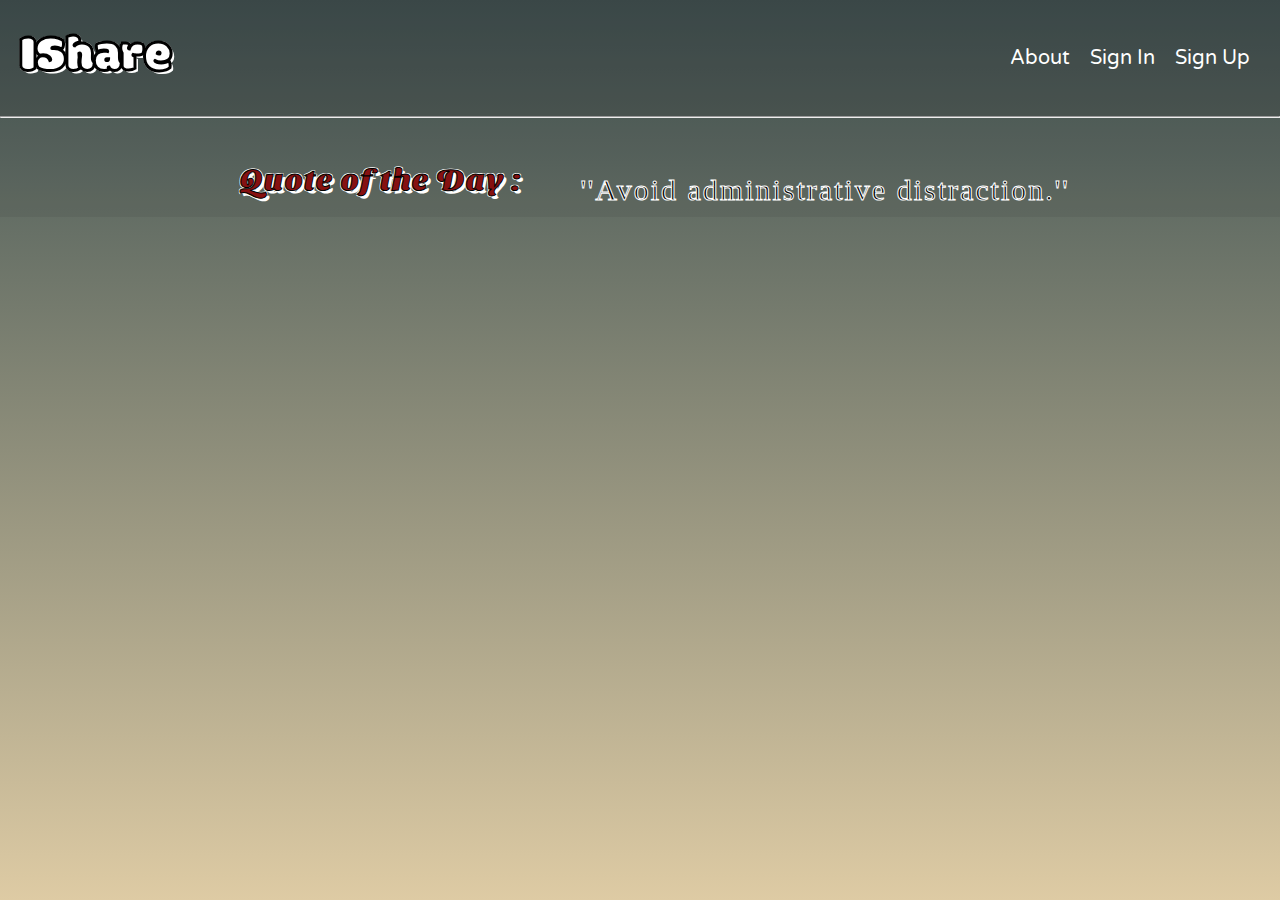
==== views/index.html @ 53212fd9 "Added Quote at Index" ====
<!DOCTYPE html>
<html lang="en">
<head>
    <meta charset="UTF-8">
    <meta name="viewport" content="width=device-width, initial-scale=1.0">
    <!-- Stylesheets -->
    <!-- Bootstrap CSS -->
    <link rel="stylesheet" href="https://cdn.jsdelivr.net/npm/bootstrap@4.5.3/dist/css/bootstrap.min.css" integrity="sha384-TX8t27EcRE3e/ihU7zmQxVncDAy5uIKz4rEkgIXeMed4M0jlfIDPvg6uqKI2xXr2" crossorigin="anonymous">
    <link rel="stylesheet" href="../assets/css/index.css">

    <!-- Fonts -->
        <link href="https://fonts.googleapis.com/css2?family=Cabin&family=Calligraffitti&family=Modak&display=swap" rel="stylesheet">
        <link href="https://fonts.googleapis.com/css2?family=Varela+Round&display=swap" rel="stylesheet">
        <link href="https://fonts.googleapis.com/css2?family=Sansita+Swashed:wght@600&display=swap" rel="stylesheet">

    <!-- Icons -->
        <link rel="stylesheet" href="https://cdnjs.cloudflare.com/ajax/libs/font-awesome/5.15.1/css/all.min.css" integrity="sha512-+4zCK9k+qNFUR5X+cKL9EIR+ZOhtIloNl9GIKS57V1MyNsYpYcUrUeQc9vNfzsWfV28IaLL3i96P9sdNyeRssA==" crossorigin="anonymous" />
        
    
    <title>IShare</title>
</head>
<body>
    
<div class="nav-container">
    <div class="logo">IShare</div>
    <div class="right-container">
        <div class="nav-common"><a href="../views/about.html">About</a></div>
        <div class="nav-common"><a href="../views/auth/login.html">Sign In</a></div>
        <div class="nav-common"><a href="../views/auth/signup.html">Sign Up</a></div>
    </div>
</div>
<hr>
<div class="quote-container">
    <div class="quote-content">
        <h2><strong>Quote of the Day :</strong></h2>
        <p class="quote">''Avoid administrative distraction.''</p>
    </div>
</div>


<script src="../assets/scripts/index.js"></script>
</body>
</html>
---- assets/css/index.css ----
html, body{
    margin: 0;
    height: 100%;
    background: #3E5151;  /* fallback for old browsers */
    background: -webkit-linear-gradient(to top, #DECBA4, #3E5151);  /* Chrome 10-25, Safari 5.1-6 */
    background: linear-gradient(to top, #DECBA4, #3E5151); /* W3C, IE 10+/ Edge, Firefox 16+, Chrome 26+, Opera 12+, Safari 7+ */

}

.nav-container{
    display: flex;
    flex-direction: row;
    justify-content: space-between;
    padding: 20px;
    background: rgba(51,51,51, 0.3) ;
    position: relative;
}

.logo{
    font-size: 30px;
    font-family: 'Modak', cursive;
    color: white;
    -webkit-text-stroke: 3px black;
    text-shadow:
       3px 3px 0 #fff,
     -1px -1px 0 #fff,  
      1px -1px 0 #fff,
      -1px 1px 0 #fff,
       1px 1px 0 #fff;
    font-size: 50px;
}

.right-container{
    display: flex;
    flex-direction: row;
    align-items: center;
}

.nav-common a{
    margin: 10px;
    color: black;
    text-decoration: none;
    font-size: 20px;
    color: white;
    font-family: 'Varela Round', sans-serif;
}

hr{
    background-color: black;
    margin: 0;
    /* border-top: 0; */
}

.quote-container{
    width: 100%;
    background-color: rgba(51,51,51, 0.1);
}

.quote-content{
    display: flex ;
    flex-direction: row;
    align-items: center;
    width: 100%;
    padding: 10px;
    justify-content: center;
}

.quote-content h2 strong{
    font-size: 30px;
    color: #861111;
    font-family: 'Sansita Swashed', cursive;
    -webkit-text-stroke: 1px black;
    text-shadow:
       3px 3px 0 #fff,
     -1px -1px 0 #fff,  
      1px -1px 0 #fff,
      -1px 1px 0 #fff;
    letter-spacing: 2px;
}

.quote-content h2{
    margin-bottom: 0;
    padding: 0;
    flex-basis: 25%;
    padding-left: 10px;
}

.quote-content p{
    font-family: 'Calligraffitti', cursive;
    font-size: 30px;
    color: black;
    -webkit-text-stroke: 1px white;
    /* text-shadow:
       3px 3px 0 #fff,
     -1px -1px 0 #fff,  
      1px -1px 0 #fff,
      -1px 1px 0 #fff,
       1px 1px 0 #fff; */
    letter-spacing: 2px;
    margin-bottom: 0;
    padding-top: 15px;
    padding-left: 20px;
}
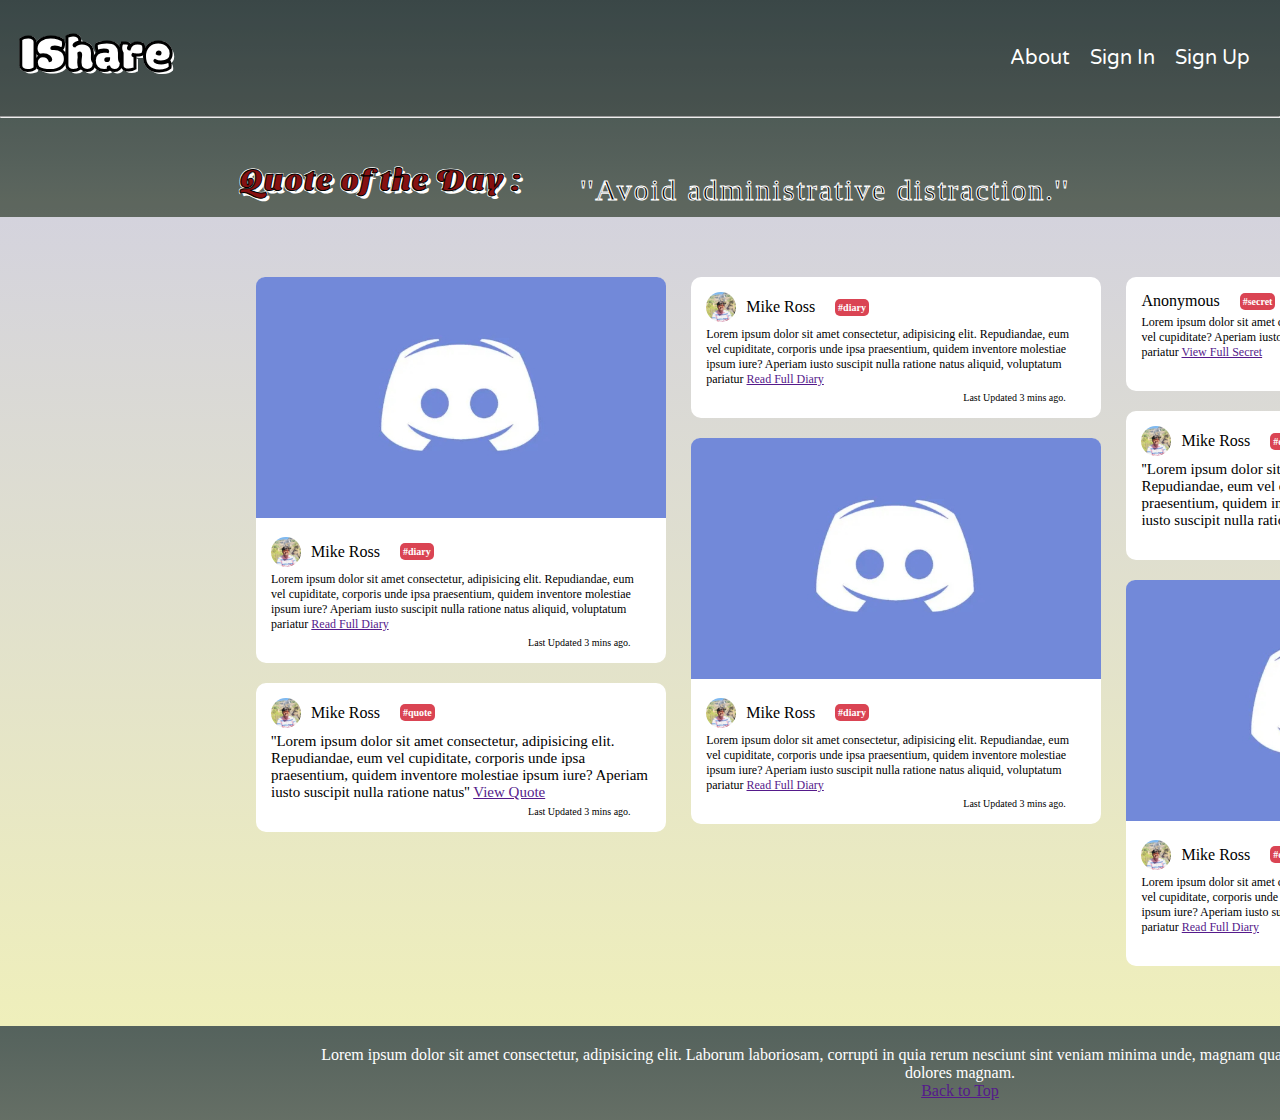
==== commit 48b237d7: "Completed all various cards on index" ====
--- a/views/index.html
+++ b/views/index.html
@@ -37,6 +37,101 @@
     </div>
 </div>
 
+<div class="diary-container">
+    <div class="left-d">
+        <div class="card-container-d-with-image">
+            <img src="../assets/images/default.jpg" alt="" class="d-image-def">
+            <div class="d-content-container">
+                <div class="d-author-container">
+                    <img src="../assets/images/avatar.jpg" alt="" class="d-avatar">
+                    <div class="d-author">Mike Ross</div>
+                    <div class="d-tag"><strong>#diary</strong></div>
+                </div>
+                <div class="d-content">Lorem ipsum dolor sit amet consectetur, adipisicing elit. Repudiandae, eum vel cupiditate, corporis unde ipsa praesentium, quidem inventore molestiae ipsum iure? Aperiam iusto suscipit nulla ratione natus <span class="faded-content">aliquid, voluptatum pariatur</span> <a href="">Read Full Diary</a></div>
+                <div class="d-date">Last Updated 3 mins ago.</div>
+            </div>
+        </div>
+        <div class="card-container-q">
+            <div class="d-content-container">
+                <div class="d-author-container">
+                    <img src="../assets/images/avatar.jpg" alt="" class="d-avatar">
+                    <div class="d-author">Mike Ross</div>
+                    <div class="d-tag"><strong>#quote</strong></div>
+                </div>
+                <div class="q-content">''Lorem ipsum dolor sit amet consectetur, adipisicing elit. Repudiandae, eum vel cupiditate, corporis unde ipsa praesentium, quidem inventore molestiae ipsum iure? Aperiam iusto suscipit nulla ratione natus'' <a href="">View Quote</a></div>
+                <div class="d-date">Last Updated 3 mins ago.</div>
+            </div>
+        </div>
+    </div>
+    <div class="middle-d">
+        <div class="card-container-d-without-image">
+            <div class="d-content-container">
+                <div class="d-author-container">
+                    <img src="../assets/images/avatar.jpg" alt="" class="d-avatar">
+                    <div class="d-author">Mike Ross</div>
+                    <div class="d-tag"><strong>#diary</strong></div>
+                </div>
+
+                <div class="d-content">Lorem ipsum dolor sit amet consectetur, adipisicing elit. Repudiandae, eum vel cupiditate, corporis unde ipsa praesentium, quidem inventore molestiae ipsum iure? Aperiam iusto suscipit nulla ratione natus <span class="faded-content">aliquid, voluptatum pariatur</span> <a href="">Read Full Diary</a></div>
+                <div class="d-date">Last Updated 3 mins ago.</div>
+            </div>
+        </div>
+        <div class="card-container-d-with-image">
+            <img src="../assets/images/default.jpg" alt="" class="d-image-def">
+            <div class="d-content-container">
+                <div class="d-author-container">
+                    <img src="../assets/images/avatar.jpg" alt="" class="d-avatar">
+                    <div class="d-author">Mike Ross</div>
+                    <div class="d-tag"><strong>#diary</strong></div>
+                </div>
+                <div class="d-content">Lorem ipsum dolor sit amet consectetur, adipisicing elit. Repudiandae, eum vel cupiditate, corporis unde ipsa praesentium, quidem inventore molestiae ipsum iure? Aperiam iusto suscipit nulla ratione natus <span class="faded-content">aliquid, voluptatum pariatur</span> <a href="">Read Full Diary</a></div>
+                <div class="d-date">Last Updated 3 mins ago.</div>
+            </div>
+        </div>
+    </div>
+    <div class="right-d">
+        <div class="card-container-s">
+            <div class="d-content-container">
+                <div class="d-author-container">
+                    <div class="s-author">Anonymous</div>
+                    <div class="d-tag"><strong>#secret</strong></div>
+                </div>
+
+                <div class="d-content">Lorem ipsum dolor sit amet consectetur, adipisicing elit. Repudiandae, eum vel cupiditate? Aperiam iusto suscipit nulla ratione natus <span class="faded-content">aliquid, voluptatum pariatur</span> <a href="">View Full Secret</a></div>
+                <div class="d-date">Last Updated 3 mins ago.</div>
+            </div>
+        </div>
+        <div class="card-container-q">
+            <div class="d-content-container">
+                <div class="d-author-container">
+                    <img src="../assets/images/avatar.jpg" alt="" class="d-avatar">
+                    <div class="d-author">Mike Ross</div>
+                    <div class="d-tag"><strong>#quote</strong></div>
+                </div>
+                <div class="q-content">''Lorem ipsum dolor sit amet consectetur, adipisicing elit. Repudiandae, eum vel cupiditate, corporis unde ipsa praesentium, quidem inventore molestiae ipsum iure? Aperiam iusto suscipit nulla ratione natus'' <a href="">View Quote</a></div>
+                <div class="d-date">Last Updated 3 mins ago.</div>
+            </div>
+        </div>
+        <div class="card-container-d-with-image">
+            <img src="../assets/images/default.jpg" alt="" class="d-image-def">
+            <div class="d-content-container">
+                <div class="d-author-container">
+                    <img src="../assets/images/avatar.jpg" alt="" class="d-avatar">
+                    <div class="d-author">Mike Ross</div>
+                    <div class="d-tag"><strong>#diary</strong></div>
+                </div>
+                <div class="d-content">Lorem ipsum dolor sit amet consectetur, adipisicing elit. Repudiandae, eum vel cupiditate, corporis unde ipsa praesentium, quidem inventore molestiae ipsum iure? Aperiam iusto suscipit nulla ratione natus <span class="faded-content">aliquid, voluptatum pariatur</span> <a href="">Read Full Diary</a></div>
+                <div class="d-date">Last Updated 3 mins ago.</div>
+            </div>
+        </div>
+    </div>
+</div>
+
+<div class="footer-container">
+    <div class="f-desc-content">Lorem ipsum dolor sit amet consectetur, adipisicing elit. Laborum laboriosam, corrupti in quia rerum nesciunt sint veniam minima unde, magnam quaerat optio vero vitae tenetur? Quod deleniti libero dolores magnam.</div>
+    <a href="" class="back-2-top">Back to Top</a>
+</div>
+
 
 <script src="../assets/scripts/index.js"></script>
 </body>
--- a/assets/css/index.css
+++ b/assets/css/index.css
@@ -101,3 +101,115 @@
     padding-top: 15px;
     padding-left: 20px;
 }
+
+.diary-container{
+    width: 100%;
+    padding-left: 20%;
+    padding-right: 20%;
+    /* height: 100%; */
+    background: #EFEFBB;  /* fallback for old browsers */
+    background: -webkit-linear-gradient(to bottom, #D4D3DD, #EFEFBB);  /* Chrome 10-25, Safari 5.1-6 */
+    background: linear-gradient(to bottom, #D4D3DD, #EFEFBB); /* W3C, IE 10+/ Edge, Firefox 16+, Chrome 26+, Opera 12+, Safari 7+ */
+    display: flex;
+    justify-content: space-between;
+    padding-top: 50px;
+    padding-bottom: 50px;
+}
+
+.left-d{
+    display: flex;
+    flex-direction: column;
+    width: 32%;
+}
+
+.middle-d{
+    display: flex;
+    flex-direction: column;
+    width: 32%;
+}
+
+.right-d{
+    display: flex;
+    flex-direction: column;
+    width: 32%;
+}
+
+.d-content-container{
+    display: flex;
+    flex-direction: column;
+    padding: 15px;
+}
+
+.d-author-container{
+    display: flex;
+    flex-direction: row;
+    align-items: center;
+}
+
+.d-image-def{
+    width: 100%;
+    border-radius: 9px 9px 0 0;
+}
+
+.d-avatar{
+    width: 30px;
+    height: 30px;
+    border-radius: 50%;
+}
+
+.d-author{
+    padding-left: 10px;
+}
+
+.card-container-d-with-image, .card-container-d-without-image, .card-container-s, .card-container-q{
+    /* border: 1px solid black; */
+    background-color: white;
+    border-radius: 10px;
+    margin-top: 10px;
+    margin-bottom: 10px;
+}
+
+.d-content{
+    font-size: 12px;
+    margin-top: 5px;
+    margin-bottom: 5px;
+}
+
+.d-date{
+    font-size: 10px;
+    padding-right: 20px;
+    align-self: flex-end ;
+}
+
+.d-tag{
+    margin-left: 20px;
+    font-size: 10px;
+    background-color: #DA4453;
+    color: white;
+    border-radius: 5px;
+    padding: 3px;
+}
+
+.q-content{
+    font-size: 15px;
+    margin-top: 5px;
+    margin-bottom: 5px;
+    font-family: 'Calligraffitti', cursive;
+}
+
+.footer-container{
+    width: 100%;
+    display: flex;
+    flex-direction: column;
+    align-items: center;
+    padding-left: 25%;
+    padding-right: 25%;
+    padding-top: 20px;
+    padding-bottom: 20px ;
+    color: white;
+    text-align: center;
+}
+
+.footer-container a:hover{
+    color: #396afc;
+}
